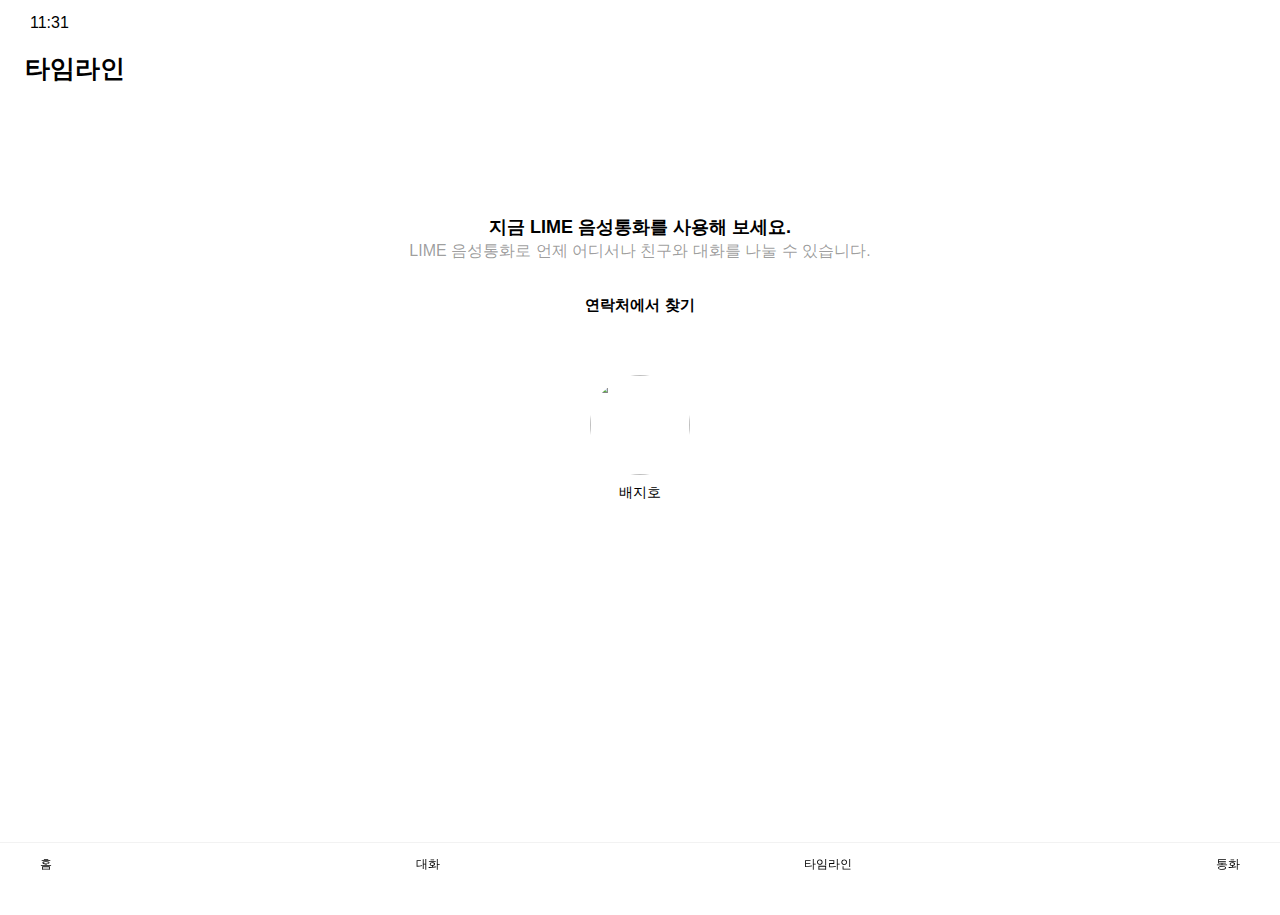
==== call.html @ b3eef2ed "add timeline, call screen." ====
<!DOCTYPE html>
<html lang="en">
  <head>
    <meta charset="UTF-8" />
    <meta name="viewport" content="width=device-width, initial-scale=1.0" />
    <title>login_self-coding-line</title>
  </head>

  <body>
    <link rel="stylesheet" href="css/style.css" />
    <div class="status-bar">
      <div class="status-bar__column">
        <span>11:31</span>
        <i class="fas fa-location-arrow"></i>
      </div>
      <div class="status-bar__column">
        <i class="fas fa-signal"></i>
        <i class="fas fa-wifi"></i>
        <i class="fas fa-battery-half fa-lg"></i>
      </div>
    </div>

    <main class="messanger-main-screen">
      <div class="header-bar">
        <div class="header-bar__column">
          <span>타임라인</span>
        </div>
        <div class="header-bar__column">
          <i class="far fa-bell"></i>
          <i class="fas fa-user-circle timeline-header-bar__icon"></i>
        </div>
      </div>

      <div class="timeline-start call-start">
        <h4 class="timeline-start__title">
          지금 LIME 음성통화를 사용해 보세요.
        </h4>
        <p class="timeline-start__subtitle">
          LIME 음성통화로 언제 어디서나 친구와 대화를 나눌 수 있습니다.
        </p>
      </div>

      <div class="call-find">
        <a href="#" class="call-find__in-contacts">연락처에서 찾기</a>
      </div>

      <div class="call-user-info">
        <img
          src="https://images.unsplash.com/photo-1609263001752-786ed152206f?ixid=MXwxMjA3fDB8MHxlZGl0b3JpYWwtZmVlZHwxNDF8fHxlbnwwfHx8&ixlib=rb-1.2.1&auto=format&fit=crop&w=700&q=60"
          class="call-user-info__picture"
        />
        <span class="call-user-info__name">배지호</span>
      </div>
    </main>

    <nav class="navigation-bar">
      <ul class="navigation-bar__list">
        <li class="navigation-bar__column">
          <a href="friends.html" class="navigation-bar__button">
            <i class="fas fa-home"></i>
            <span class="navigation-bar__column-text">홈</span>
          </a>
        </li>
        <li class="navigation-bar__column">
          <a href="chats.html" class="navigation-bar__button">
            <i class="far fa-comment-dots"></i>
            <span class="navigation-bar__column-text">대화</span>
          </a>
        </li>
        <li class="navigation-bar__column">
          <a href="timeline.html" class="navigation-bar__button">
            <i class="far fa-clock"></i>
            <span class="navigation-bar__column-text">타임라인</span>
          </a>
        </li>
        <li class="navigation-bar__column">
          <a href="call.html" class="navigation-bar__button">
            <i class="fas fa-phone"></i>
            <span class="navigation-bar__column-text">통화</span>
          </a>
        </li>
      </ul>
    </nav>

    <script
      src="https://kit.fontawesome.com/e9b8a96210.js"
      crossorigin="anonymous"
    ></script>
  </body>
</html>
---- css/style.css ----
@import "reset.css";
@import "variable.css";

/* components */
@import "components/status-bar.css";
@import "components/text-header.css";
@import "components/header-bar.css";
@import "components/navigation-bar.css";
@import "components/user-info.css";
@import "components/search-box.css";
@import "components/contents-main-bar.css";

/* Screens */
@import "screens/index.css";
@import "screens/login.css";
@import "screens/friends.css";
@import "screens/chats.css";
@import "screens/timeline.css";
@import "screens/call.css";
body {
  font-family: -apple-system, BlinkMacSystemFont, "Segoe UI", Roboto, Oxygen,
    Ubuntu, Cantarell, "Open Sans", "Helvetica Neue", sans-serif;
  height: 100vh;
}

input:focus {
  outline: none;
}

input::placeholder {
  color: var(--light-gray);
}

a:link,
a:visited {
  color: inherit;
  text-decoration: none;
}

.messanger-main-screen {
  padding: 0 15px;
}
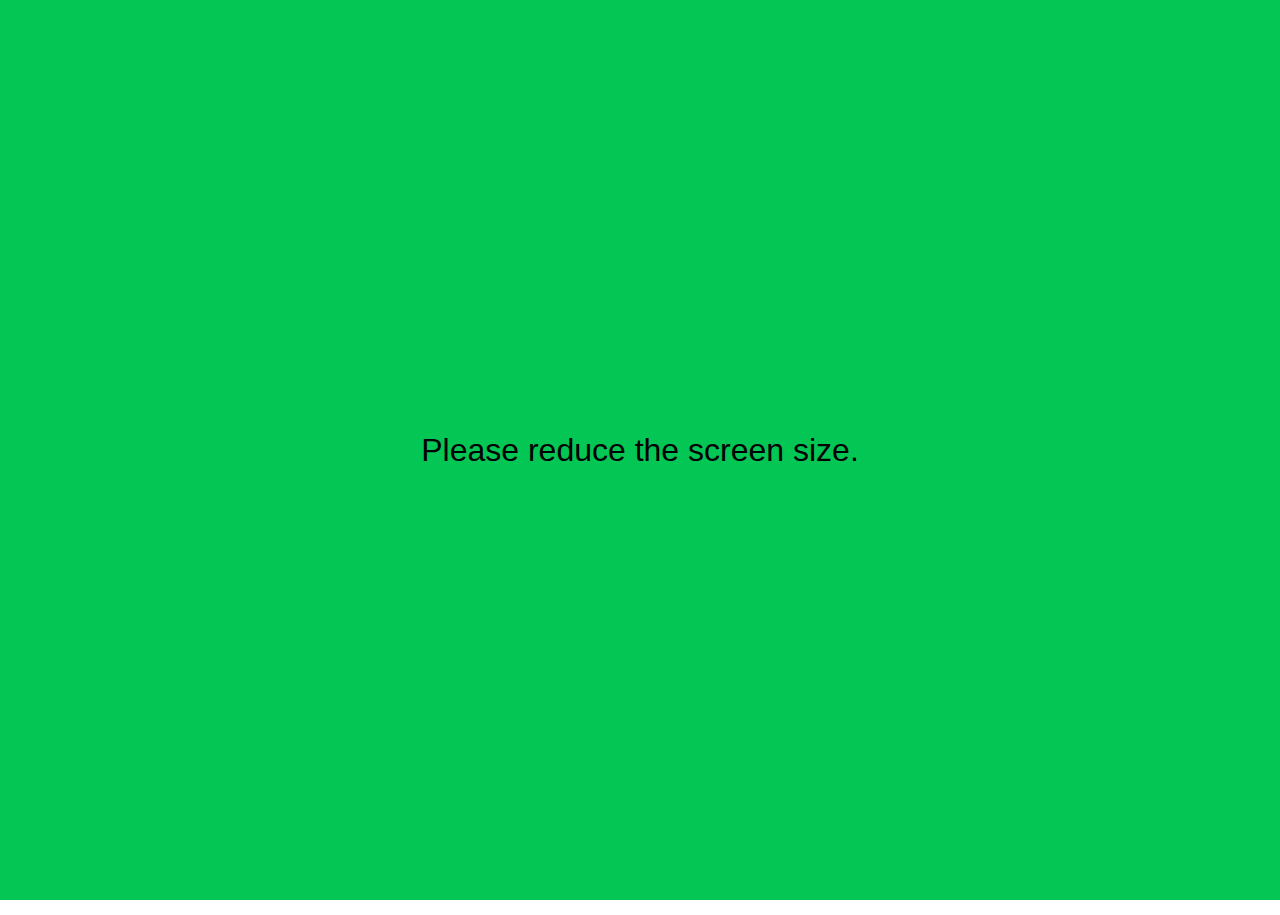
==== commit ee79a0cb: "set screen size constraint and modify 405 error." ====
--- a/call.html
+++ b/call.html
@@ -23,7 +23,7 @@
     <main class="messanger-main-screen">
       <div class="header-bar">
         <div class="header-bar__column">
-          <span>타임라인</span>
+          <span>통화</span>
         </div>
         <div class="header-bar__column">
           <i class="far fa-bell"></i>
@@ -82,6 +82,10 @@
       </ul>
     </nav>
 
+    <div id="no-mobile">
+      <span>Please reduce the screen size.</span>
+    </div>
+
     <script
       src="https://kit.fontawesome.com/e9b8a96210.js"
       crossorigin="anonymous"
--- a/css/style.css
+++ b/css/style.css
@@ -9,6 +9,7 @@
 @import "components/user-info.css";
 @import "components/search-box.css";
 @import "components/contents-main-bar.css";
+@import "components/no-mobile.css";
 
 /* Screens */
 @import "screens/index.css";
@@ -17,6 +18,9 @@
 @import "screens/chats.css";
 @import "screens/timeline.css";
 @import "screens/call.css";
+@import "screens/settings.css";
+@import "screens/chat.css";
+
 body {
   font-family: -apple-system, BlinkMacSystemFont, "Segoe UI", Roboto, Oxygen,
     Ubuntu, Cantarell, "Open Sans", "Helvetica Neue", sans-serif;
